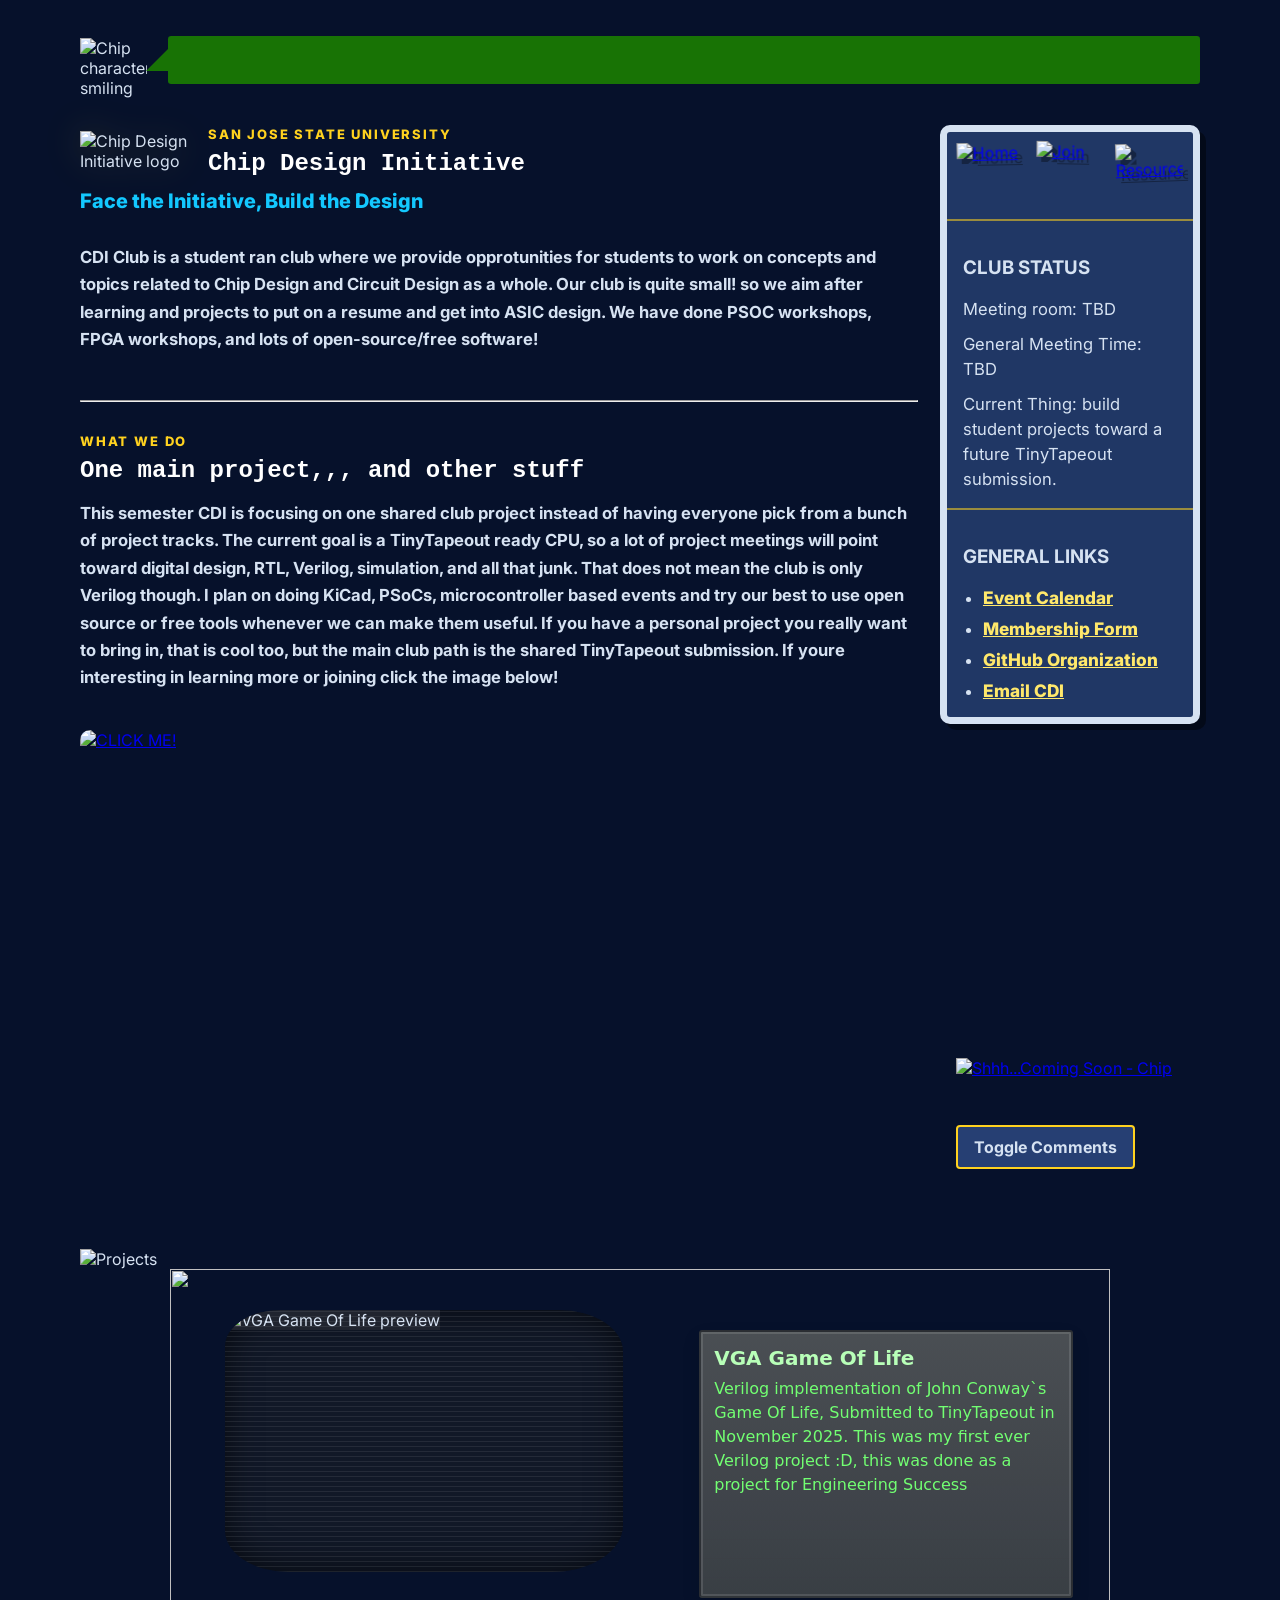
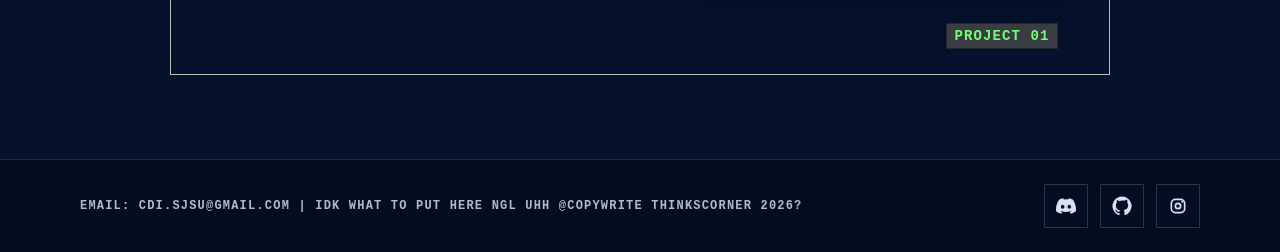
==== index.html @ 1e7fcd72 "Standardize code and improve UX" ====
<!doctype html>
<html lang="en">
  <head>
    <meta charset="UTF-8" />
    <meta name="viewport" content="width=device-width, initial-scale=1.0" />
    <link rel="icon" type="image/png" href="public/favicon.png" />
    <link rel="apple-touch-icon" href="public/apple-touch-icon.png" />
    <meta name="description"
      content="Chip Design Initiative is a student club focused on open-source RTL, Verilog HDL, TinyTapeout ASIC projects, and silicon design." />
    <meta name="kicya-site-verification"
      content="ce43774d18c16a7ce35b96535ad0fc1ae816e09ad508728feb3665fb26a5dd84">
    <meta property="og:image"
      content="https://cdi-sjsu.github.io/public/favicon.png">
    <meta name="theme-color" content="#FFD700">
    <title>Chip Design Initiative | Home</title>

    <link rel="stylesheet" href="styles/floppy-nav.css" />
    <link rel="stylesheet" href="styles/home-layout.css" />
    <link rel="stylesheet" href="styles/project-gallery.css" />
    <link rel="stylesheet" href="styles/pop-intro.css" />
    <script type="module" src="scripts/pop-intro.js"></script>
    <script type="module" src="scripts/project-gallery.js"></script>
    <script type="module" src="scripts/comments.js"></script>
    <script src="https://u.widget.st/ar.js"></script>
  </head>
  <body>
    <!-- opening splash thing, JS fills this with the pop out images -->
    <div class="pop-intro" data-pop-intro aria-hidden="true">
      <div class="pop-intro__field" data-pop-intro-field></div>
    </div>

    <main class="margin">
      <!-- little speech status at the top, the text scrolls with css -->
      <div class="status-post">
        <img src="public/images/speach.png" class="status-face"
          alt="Chip character smiling" />
        <div class="speech-bubble">
          <div
            class="status-text scrolling-text"><span>Homepage is being built live. Check Discord for the newest meeting and project updates.</span></div>
        </div>
      </div>

      <section class="home-columns">
        <div class="home-main-column">
          <div class="panel-heading">
            <img src="public/images/cdi-logo-transparent.png"
              alt="Chip Design Initiative logo" class="panel-logo" />
            <div>
              <p class="panel-kicker">San Jose State University</p>
              <h1>Chip Design Initiative</h1>
            </div>
          </div>

          <p class="tagline">Face the Initiative, Build the Design </p>
          <p><b>CDI Club is a student ran club where we provide opprotunities for students to work on concepts and topics related to Chip Design and Circuit Design as a whole. Our club is quite small! so we aim after learning and projects to put on a resume and get into ASIC design. We have done PSOC workshops, FPGA workshops, and lots of open-source/free software!</b></p>
          <div>
            <hr />
          </div>

          <div>
            <p class="panel-kicker">What we do</p>
            <h2>One main project,,, and other stuff</h2>
            <p><b>This semester CDI is focusing on one shared club project instead of having everyone pick from a bunch of project tracks. The current goal is a TinyTapeout ready CPU, so a lot of project meetings will point toward digital design, RTL, Verilog, simulation, and all that junk. That does not mean the club is only Verilog though. I plan on doing KiCad, PSoCs, microcontroller based events and try our best to use open source or free tools whenever we can make them useful. If you have a personal project you really want to bring in, that is cool too, but the main club path is the shared TinyTapeout submission. If youre interesting in learning more or joining click the image below! </b></p>
          </div>

          <a class="home-banner-link" href="join.html">
            <img src="public/images/CLICKME.JPG" alt="CLICK ME!"
              class="home-banner-image" />
          </a>
        </div>

        <!-- side bar box, links can be added here later -->
        <div class="home-side-column">
          <aside class="panel side-board">
            <!-- floppy image nav -->
            <header class="side-nav-header">
              <nav class="floppy-nav floppy-nav--side"
                aria-label="Site navigation">
                <a class="floppy-link floppy-link--home" href="index.html"
                  aria-label="Home">
                  <img src="public/images/floppy-home.png" alt="Home" />
                </a>
                <a class="floppy-link floppy-link--join" href="join.html"
                  aria-label="Join">
                  <img src="public/images/floppy-join.png" alt="Join" />
                </a>
                <a class="floppy-link floppy-link--resources"
                  href="resources.html" aria-label="Resources">
                  <img src="public/images/floppy-resources.png"
                    alt="Resources" />
                </a>
              </nav>
            </header>

            <div class="side-section">
              <h3>CLUB STATUS</h3>
              <p>Meeting room: TBD</p>
              <p>General Meeting Time: TBD</p>
              <p>Current Thing: build student projects toward a future TinyTapeout submission.</p>
            </div>

            <!-- useful links -->
            <div class="side-section general-links">
              <h3>GENERAL LINKS</h3>
              <ul>
                <li><a href="https://calendar.google.com/calendar/embed?src=cdi.sjsu%40gmail.com&ctz=America%2FLos_Angeles">Event Calendar</a></li>
                <li><a href="https://docs.google.com/forms/d/e/1FAIpQLSc1XJVmmeI6ApU85vqD8r12ORUr-p_DzMZ37G7i_m9TBEsBSA/viewform?usp=header">Membership Form</a></li>
                <li><a href="https://github.com/cdi-sjsu">GitHub Organization</a></li>
                <li><a href="mailto:cdi.sjsu@gmail.com">Email CDI</a></li>
              </ul>
            </div>
          </aside>

          <div class="side-calendar">
            <iframe
              title="CDI Google Calendar"
              src="https://calendar.google.com/calendar/embed?src=cdi.sjsu%40gmail.com&ctz=America%2FLos_Angeles"
              scrolling="no"></iframe>

            <div>
              <div class="side-section">
                <a href="updates.html">
                  <img src="public/images/ComingSoon.jpg"
                    alt="Shhh...Coming Soon - Chip" class="updates-preview" />
                </a>
              </div>
            </div>
          </div>

          <!-- DISCUSSION BOX -->
          <div class="side-section comments-section">
            <button class="comments-toggle" type="button" data-comments-toggle
              aria-haspopup="dialog" aria-controls="comments-widget">
        Toggle Comments</button>
          </div>
        </div>
      </section>

      <!-- DISCUSSION BOX2 -->
      <dialog id="comments-widget" class="widget" aria-label="Comments">
        <button class="widget__close" type="button" data-comments-close
          autofocus>Close comments</button>
        <ws-widget type="comments" iid="6006" name="homepage"></ws-widget>
      </dialog>

      <!-- project area -->
      <section class="project-zone" id="projects">
        <img src="public/images/projects-title-cdi.png"
          class="project-title-art" alt="Projects" />
        <div class="project-machine" data-project-gallery>
          <img src="public/images/project-oscilloscope-frame.png"
            class="project-machine__base" alt="" />
          <div class="project-machine__screen">
            <img src="public/images/under-construction-warning.jpg"
              alt="Project preview" data-project-image />
          </div>
          <div class="project-machine__text" tabindex="0" aria-live="polite"
            aria-atomic="true">
            <h3 data-project-title>VGA Game Of Life</h3>
            <p
              data-project-description>Verilog implementation of John Conway's Game Of Life, Submitted to TinyTapeout in November 2025.</p>
          </div>
          <button class="project-machine__button project-machine__button--back"
            type="button" data-project-back>Back</button>
          <a class="project-machine__github" href="https://github.com/cdi-sjsu"
            aria-label="Open project GitHub" data-project-github>GitHub</a>
          <button class="project-machine__button project-machine__button--next"
            type="button" data-project-next>Next</button>
          <span class="project-machine__count"
            data-project-count>PROJECT 01</span>
        </div>
      </section>
    </main>
    <!-- sorry guys ill fix the ai SVG aonther time :0 but it does look fancy! however imma... make it in MS Paint (thats how real its getting -->
    <footer class="site-footer">
      <p>Email: cdi.sjsu@gmail.com | Idk what to put here ngl uhh @Copywrite ThinksCorner 2026? </p>
      <div class="footer-links">
        <a href="https://discord.gg/MGekkTQVfd" aria-label="CDI Discord">
          <svg viewBox="0 0 24 24" fill="currentColor" aria-hidden="true">
            <path
              d="M20.32 4.37A19.8 19.8 0 0 0 15.36 2.8a13.7 13.7 0 0 0-.64 1.32 18.4 18.4 0 0 0-5.44 0 13.7 13.7 0 0 0-.64-1.32 19.7 19.7 0 0 0-4.97 1.58C.53 9.08-.32 13.66.1 18.18a20 20 0 0 0 6.1 3.02c.5-.66.93-1.36 1.3-2.1a12.8 12.8 0 0 1-2.05-.98c.17-.13.34-.26.5-.39a14.2 14.2 0 0 0 12.1 0c.16.13.33.26.5.39-.65.38-1.34.7-2.06.98.38.74.82 1.44 1.3 2.1a20 20 0 0 0 6.11-3.02c.5-5.24-.84-9.78-3.58-13.81ZM8.02 15.4c-1.18 0-2.15-1.08-2.15-2.4s.95-2.4 2.15-2.4c1.2 0 2.17 1.09 2.15 2.4 0 1.32-.95 2.4-2.15 2.4Zm7.96 0c-1.18 0-2.15-1.08-2.15-2.4s.95-2.4 2.15-2.4c1.2 0 2.17 1.09 2.15 2.4 0 1.32-.95 2.4-2.15 2.4Z" />
          </svg>
        </a>
        <a href="https://github.com/cdi-sjsu"
          aria-label="CDI GitHub organization">
          <svg viewBox="0 0 24 24" fill="currentColor" aria-hidden="true">
            <path fill-rule="evenodd"
              d="M12 .5A11.5 11.5 0 0 0 8.36 22.9c.58.11.8-.25.8-.56v-2.02c-3.26.71-3.95-1.4-3.95-1.4-.53-1.36-1.3-1.72-1.3-1.72-1.07-.73.08-.72.08-.72 1.18.08 1.8 1.21 1.8 1.21 1.05 1.8 2.75 1.28 3.42.98.1-.76.41-1.28.75-1.57-2.6-.3-5.33-1.3-5.33-5.78 0-1.28.46-2.32 1.21-3.14-.12-.3-.52-1.5.12-3.1 0 0 .98-.32 3.22 1.2A11.1 11.1 0 0 1 12 5.38c1 0 1.97.13 2.9.39 2.23-1.52 3.21-1.2 3.21-1.2.64 1.6.24 2.8.12 3.1.75.82 1.2 1.86 1.2 3.14 0 4.5-2.74 5.48-5.35 5.77.42.37.8 1.08.8 2.18v3.58c0 .31.21.68.8.56A11.5 11.5 0 0 0 12 .5Z"
              clip-rule="evenodd" />
          </svg>
        </a>
        <a href="https://www.instagram.com/cdi.sjsu/"
          aria-label="CDI Instagram"><svg viewBox="0 0 24 24" fill="none" aria-hidden="true"><rect x="4" y="4" width="16" height="16" rx="5" stroke="currentColor" stroke-width="2"/><circle cx="12" cy="12" r="3.2" stroke="currentColor" stroke-width="2"/><circle cx="17" cy="7" r="1.2" fill="currentColor"/></svg></a>
      </div>
    </footer>
  </body>
</html>
---- styles/floppy-nav.css ----
.floppy-nav {
  /* old outside-screen floppy nav, still used on pages that need it */
  position: fixed;
  top: 18vh;
  right: -8.875rem;
  z-index: 90;
  width: 15.625rem;
  height: 28.75rem;
}

.floppy-link {
  position: absolute;
  right: 0;
  display: block;
  width: clamp(9.375rem, 16vw, 15.3125rem);
  transform-origin: right center;
  filter: drop-shadow(0.5rem 0.5rem 0 rgba(0, 0, 0, 0.35));
}

.floppy-link img {
  display: block;
  width: 100%;
  height: auto;
}

.floppy-link--home {
  top: 0;
  transform: translateX(0) rotate(2deg);
}

.floppy-link--join {
  top: 4.875rem;
  transform: translateX(2.375rem) rotate(-3deg);
  animation: floppy-join-close 180ms steps(4, end) both;
}

.floppy-link--resources {
  top: 9.0625rem;
  transform: translateX(4.75rem) rotate(3deg);
  animation: floppy-resources-close 180ms steps(4, end) both;
}

.floppy-nav:hover,
.floppy-nav:focus-within {
  right: -1.375rem;
}

.floppy-nav:hover .floppy-link--home,
.floppy-nav:focus-within .floppy-link--home {
  transform: translateX(0) rotate(0);
}

.floppy-nav:hover .floppy-link--join,
.floppy-nav:focus-within .floppy-link--join {
  animation: floppy-join-open 250ms steps(5, end) both;
}

.floppy-nav:hover .floppy-link--resources,
.floppy-nav:focus-within .floppy-link--resources {
  animation: floppy-resources-open 300ms steps(5, end) both;
}

.floppy-link:focus-visible {
  outline: 0.1875rem solid #ffd21f;
  outline-offset: 0.25rem;
}

.floppy-nav--side {
  /* sidebar version: three tiny floppies in a row */
  position: static;
  display: flex;
  justify-content: space-between;
  align-items: center;
  gap: 0.5rem;
  width: 100%;
  height: auto;
  margin: 0 auto;
}

.floppy-nav--side:hover,
.floppy-nav--side:focus-within {
  right: auto;
  height: auto;
}

.floppy-nav--side .floppy-link {
  position: static;
  display: block;
  width: 4.1875rem;
  height: 4.1875rem;
  transform: rotate(-1deg);
  animation: none;
  transition: transform 120ms steps(3, end), filter 120ms steps(3, end);
  filter: drop-shadow(0.3125rem 0.3125rem 0 rgba(0, 0, 0, .35));
}

.floppy-nav--side .floppy-link img {
  width: 4.1875rem;
  height: 4.1875rem;
  object-fit: contain;
}

.floppy-nav--side .floppy-link--home,
.floppy-nav--side .floppy-link--join,
.floppy-nav--side .floppy-link--resources,
.floppy-nav--side:hover .floppy-link--home,
.floppy-nav--side:hover .floppy-link--join,
.floppy-nav--side:hover .floppy-link--resources,
.floppy-nav--side:focus-within .floppy-link--home,
.floppy-nav--side:focus-within .floppy-link--join,
.floppy-nav--side:focus-within .floppy-link--resources {
  top: auto;
  right: auto;
  animation: none;
}

.floppy-nav--side .floppy-link:nth-child(2) {
  transform: rotate(1deg);
}

.floppy-nav--side .floppy-link:nth-child(3) {
  transform: rotate(-2deg);
}

.floppy-nav--side .floppy-link:hover,
.floppy-nav--side .floppy-link:focus-visible {
  transform: scale(1.07) rotate(0);
  filter: drop-shadow(0.5rem 0.5rem 0 rgba(0, 0, 0, .4));
}

@keyframes floppy-join-open {
  from {
    top: 4.875rem;
    transform: translateX(2.375rem) rotate(-3deg);
  }

  to {
    top: 9.875rem;
    transform: translateX(0) rotate(0);
  }
}

@keyframes floppy-resources-open {
  from {
    top: 9.0625rem;
    transform: translateX(4.75rem) rotate(3deg);
  }

  to {
    top: 17.25rem;
    transform: translateX(0) rotate(0);
  }
}

@keyframes floppy-join-close {
  from {
    top: 8.625rem;
    transform: translateX(0) rotate(0);
  }

  to {
    top: 4.875rem;
    transform: translateX(2.375rem) rotate(-3deg);
  }
}

@keyframes floppy-resources-close {
  from {
    top: 17.25rem;
    transform: translateX(0) rotate(0);
  }

  to {
    top: 9.0625rem;
    transform: translateX(4.75rem) rotate(3deg);
  }
}

@media (max-width: 47.5rem) {
  .floppy-nav {
    top: 14vh;
    right: -7rem;
    width: 12.8125rem;
    height: 23.75rem;
  }

  .floppy-nav:hover,
  .floppy-nav:focus-within {
    right: -1.125rem;
  }

  .floppy-nav--side,
  .floppy-nav--side:hover,
  .floppy-nav--side:focus-within {
    position: static;
    width: 100%;
    height: auto;
  }
}

@media (prefers-reduced-motion: reduce) {
  .floppy-link,
  .floppy-nav:hover .floppy-link,
  .floppy-nav:focus-within .floppy-link {
    animation: none;
  }
}
---- styles/home-layout.css ----
@import url("https://fonts.googleapis.com/css2?family=Inter:wght@400;600;700;800;900&family=Space+Grotesk:wght@600;700&display=swap");

:root {
  /* main colors I keep reusing */
  --panel-bg: #263f73;
  --panel-border: #ffd21f;
  --panel-shadow: rgba(0, 0, 0, .42);
  --page-ink: #06112b;
  --page-text: #d6e2f2;
  --page-blue: #13c8ff;
  --font-body: Inter, "Work Sans", system-ui, -apple-system, BlinkMacSystemFont, "Segoe UI", sans-serif;
  --font-heading: "Space Grotesk", Inter, "Work Sans", system-ui, sans-serif;
}

body {
  background-color: #06112b;
  color: #d6e2f2;
  font-family: var(--font-body);
  margin: 0;
}

p {
  margin-top: 1rem;
  line-height: 1.65;
  font-size: clamp(0.9375rem, 1.3vw, 1.125rem);
}

.margin {
  /* keeps the website from touching the screen edges */
  width: min(70rem, 100%);
  margin: 0 auto;
  padding: 2.375rem 1rem 4rem;
}

.status-post {
  /* top speech bubble row */
  display: grid;
  grid-template-columns: 4.75rem minmax(0, 1fr);
  gap: 0.75rem;
  align-items: start;
  margin-bottom: 1.25rem;
}

.status-face {
  width: 4.1875rem;
  height: 4.1875rem;
  object-fit: contain;
}

.speech-bubble {
  /* the green text bubble */
  position: relative;
  display: flex;
  align-items: center;
  background: #187305;
  border-radius: .2em;
  min-height: 2rem;
  margin-top: -0.125rem;
  padding: 0.5rem 0.75rem;
  overflow: visible;
}

.speech-bubble:after {
  content: '';
  position: absolute;
  left: -1.375rem;
  top: 0.75rem;
  width: 0;
  height: 0;
  border: 1.4375rem solid transparent;
  border-right-color: #187305;
  border-left: 0;
  border-bottom: 0;
  margin-top: 0;
  margin-left: 0;
}

.status-text {
  position: relative;
  margin: 0;
  font-weight: 800;
  line-height: 1.5;
}

.home-columns {
  /* main layout: big left area and smaller right side bar */
  display: grid;
  grid-template-columns: minmax(0, 1.45fr) minmax(11.25rem, .45fr);
  gap: 1.375rem;
  align-items: start;
}

.home-main-column {
  display: flex;
  flex-direction: column;
  gap: 1.375rem;
}

.panel {
  /* normal box style, border image is the goofy frame */
  background:
    linear-gradient(180deg, rgba(38, 63, 115, .96), rgba(18, 44, 96, .96)),
    #263f73;
  border-width: 0.4375rem;
  border-style: solid;
  border-image: url("../public/images/border-frame-test.png") 7 stretch;
  box-shadow: 0.375rem 0.375rem 0 var(--panel-shadow);
  padding: 1rem;
  border-radius: 0.625rem;
}

.intro-box {
  padding: clamp(1.125rem, 3vw, 2.125rem);
}

.home-banner-link {
  display: block;
}

.home-banner-image {
  display: block;
  width: 100%;
  height: 15.625rem;
  object-fit: cover;
  border-radius: 0.625rem;
}

.main-info-panel {
  /* homepage about box, scrolls if text gets too tall */
  display: flex;
  flex-direction: column;
  gap: 1.125rem;
  max-height: 26.875rem;
  overflow-y: auto;
}

.info-part + .info-part {
  padding-top: 1.125rem;
  border-top: 0.125rem solid rgba(255, 210, 31, .45);
}

.panel-heading {
  display: flex;
  gap: 1rem;
  align-items: center;
}

.panel-logo {
  width: clamp(4.375rem, 10vw, 7rem);
  height: auto;
  filter: drop-shadow(0 0 1.125rem rgba(255, 210, 31, .22));
}

.panel-kicker {
  margin: 0;
  color: #ffd21f;
  font: 800 0.8125rem/1.4 var(--font-body);
  letter-spacing: .14em;
  text-transform: uppercase;
}

.panel h1,
.panel h2,
.home-main-column h1,
.home-main-column h2 {
  margin: 0.5rem 0 0;
  color: #fff;
  font-family: ui-monospace, "SFMono-Regular", Consolas, monospace;
  line-height: 1.06;
}

.panel h1 {
  font-size: clamp(2.125rem, 5.7vw, 4rem);
}

.panel h2 {
  font-size: clamp(1.375rem, 3vw, 2rem);
}

.page-panel h1 {
  margin: 0.5rem 0 0;
  color: #fff;
  font-family: ui-monospace, "SFMono-Regular", Consolas, monospace;
  font-size: clamp(2.125rem, 5vw, 3.625rem);
  line-height: 1.05;
}

.page-panel h2 {
  margin: 1.375rem 0 0.75rem;
  color: #fff;
  font-family: ui-monospace, "SFMono-Regular", Consolas, monospace;
}

.scroll-panel {
  max-height: 40.625rem;
  overflow-y: auto;
}

.tagline {
  margin: -0.625rem 0 -0.5rem;
  color: var(--page-blue);
  font-family: var(--font-body);
  font-size: clamp(1rem, 1.8vw, 1.25rem);
  font-weight: 800;
  line-height: 1.25;
}

.panel p {
  margin-top: 1rem;
  color: #d6e2f2;
  font-size: clamp(0.9375rem, 1.3vw, 1.125rem);
  line-height: 1.65;
}

.panel-links {
  display: flex;
  flex-wrap: wrap;
  gap: 0.75rem;
  margin-top: 1.5rem;
}

.side-board {
  /* right side bar */
  display: flex;
  flex-direction: column;
  background: #203765;
  padding: 0;
  overflow: auto;
}

.side-nav-header {
  padding: 0.625rem;
  border-bottom: 0.125rem solid rgba(255, 210, 31, .55);
}

.side-section {
  padding: 1rem;
  border-bottom: 0.125rem solid rgba(255, 210, 31, .55);
}

.side-section:last-child {
  border-bottom: 0;
}

.scrolling-text {
  /* announcement text scrolls inside the bubble */
  overflow: hidden;
  white-space: nowrap;
  width: 100%;
}

.scrolling-text span {
  display: inline-block;
  padding-inline-start: 100%;
  animation: scroll-left 12s linear infinite;
}

@keyframes scroll-left {
  from {
    transform: translateX(0);
  }
  to {
    transform: translateX(-100%);
  }
}

.side-section p {
  margin: 0.625rem 0 0;
  color: #d6e2f2;
  line-height: 1.5;
}

.general-links ul {
  margin: 0;
  padding-left: 1.25rem;
}

.general-links li {
  margin-top: 0.625rem;
}

.general-links a {
  color: #ffe86b;
  font-size: 1.08rem;
  font-weight: 800;
}

.general-links a:visited {
  color: #fff4b0;
}

.calendar-box {
  margin-top: 1.125rem;
  overflow: hidden;
  border: 0.125rem solid #ffd21f;
  border-radius: 0.5rem;
  background: #203765;
}

.calendar-box iframe {
  margin-top: 0.625rem;
  display: block;
  width: 100%;
  height: 17.5rem;
  border: 0;
  box-sizing: border-box;
}

.project-zone {
  padding: 4rem 0 1.25rem;
}

.site-footer {
  display: flex;
  justify-content: space-between;
  gap: 1.25rem;
  align-items: center;
  padding: 1.5rem max(1rem, calc((100vw - 70rem) / 2));
  border-top: 0.0625rem solid rgba(255, 255, 255, .12);
  background: rgba(0, 0, 0, .28);
}

.site-footer p {
  margin: 0;
  color: #aebad0;
  font: 700 0.75rem/1.6 ui-monospace, "SFMono-Regular", Consolas, monospace;
  letter-spacing: .1em;
  text-transform: uppercase;
}

.footer-links {
  display: flex;
  gap: 0.75rem;
}

.footer-links a {
  display: grid;
  place-items: center;
  width: 2.625rem;
  height: 2.625rem;
  color: #d6e2f2;
  border: 0.0625rem solid rgba(255, 255, 255, .16);
  background: rgba(6, 17, 43, .35);
}

.footer-links a:hover {
  color: #ffd21f;
  border-color: rgba(255, 210, 31, .6);
}

.footer-links svg {
  width: 1.25rem;
  height: 1.25rem;
}

@media (max-width: 51.25rem) {
  .home-columns,
  .site-footer {
    grid-template-columns: 1fr;
    display: grid;
  }

  .status-post {
    grid-template-columns: 3.625rem minmax(0, 1fr);
    align-items: start;
  }

  .status-face {
    width: 3.625rem;
    height: 3.625rem;
  }

  .calendar-flex {
    display: block;
  }

  .calendar-flex iframe {
    width: 100%;
  }
}

.widget {
  position: fixed;
  top: 0;
  right: 0;
  left: auto;
  box-sizing: border-box;
  width: min(23.75rem, 100%);
  max-width: none;
  height: 100vh;
  height: 100dvh;
  max-height: none;
  margin: 0;
  padding: 1rem;
  border: 0;
  background: #fff;
  box-shadow: -0.125rem 0 0.625rem rgba(0,0,0,0.1);
  z-index: 1000;
  overflow-y: auto;
}

.widget::backdrop {
  background: rgba(6, 17, 43, .65);
}

.comments-toggle,
.widget__close {
  max-width: 100%;
  min-height: 2.75rem;
  padding: 0.625rem 1rem;
  border: 0.125rem solid var(--panel-border);
  border-radius: 0.25rem;
  background: var(--panel-bg);
  color: var(--page-text);
  font: 700 1rem var(--font-body);
  cursor: pointer;
}

.widget__close {
  display: block;
  margin: 0 0 1rem auto;
}

.comments-toggle:focus-visible,
.widget__close:focus-visible {
  outline: 0.1875rem solid var(--page-blue);
  outline-offset: 0.1875rem;
}

body:has(.widget[open]) {
  overflow: hidden;
}

@media (max-width: 38.75rem) {
  .margin {
    padding-top: 1.5rem;
  }

  .panel-heading {
    align-items: flex-start;
  }

  .site-footer {
    align-items: start;
  }
}

.side-calendar {
  margin-top: 1.125rem;
}

.side-calendar iframe {
  display: block;
  width: 100%;
  height: 18.75rem;
  border: 0;
}

.updates-preview {
  display: block;
  width: 100%;
  height: 100%;
  object-fit: cover;
}

.comments-section {
  margin-top: .9375rem;
}

@media (prefers-reduced-motion: reduce) {
  .scrolling-text {
    white-space: normal;
  }

  .scrolling-text span {
    display: block;
    padding-inline-start: 0;
    animation: none;
  }
}
---- styles/project-gallery.css ----
.project-zone {
  /* whole projects section */
  position: relative;
  overflow: hidden;
}

.project-title-art {
  width: min(14.6875rem, 58vw);
  height: auto;
  display: block;
  margin: -1.75rem 0 0.25rem clamp(0, 2vw, 1.5rem);
}

.project-machine {
  /* oscilloscope frame that holds the project info */
  position: relative;
  width: min(58.75rem, 100%);
  aspect-ratio: 670 / 290;
  margin: 0 auto;
}

.project-machine__base {
  position: absolute;
  inset: 0;
  width: 100%;
  height: 100%;
  object-fit: contain;
  user-select: none;
  pointer-events: none;
}

.project-machine__screen {
  /* left screen area inside the oscilloscope art */
  position: absolute;
  left: 5.8%;
  top: 10.3%;
  width: 42.4%;
  height: 64.2%;
  overflow: hidden;
  border-radius: 14% 16% 18% 16%;
  background: #111827;
  box-shadow: inset 0 0 2.125rem rgba(0, 0, 0, .65);
}

.project-machine__screen img {
  width: 100%;
  height: 100%;
  object-fit: contain;
  opacity: 1; /* Changed from .9 so blend-mode doesn't blow out image */
  background: #20242f;
  position: relative;
  z-index: 1; /* Keep below ::after overlay */
}

.project-machine__screen::after {
  content: "";
  position: absolute;
  inset: 0;
  z-index: 2; /* Keeps scanline reflection strictly on top */
  background:
    repeating-linear-gradient(0deg, rgba(255,255,255,.08), rgba(255,255,255,.08)
    0.0625rem, transparent 0.0625rem, transparent 0.3125rem),
    radial-gradient(circle at 48% 46%, transparent 45%, rgba(0,0,0,.22));
  pointer-events: none;
  mix-blend-mode: screen;
}

.project-machine__text {
  /* right text screen area */
  position: absolute;
  left: 56.3%;
  top: 15.2%;
  width: 36.6%;
  height: 58.5%;
  overflow: auto;
  overflow-wrap: anywhere;
  color: #72ff72;
  font-family: "Comic Sans MS", "Trebuchet MS", system-ui, sans-serif;
  padding: clamp(0.4375rem, 1.2vw, 0.8125rem);
  border: 0.125rem solid rgba(30, 34, 38, .55);
  border-radius: 0.1875rem;
  background:
    linear-gradient(180deg, rgba(82, 86, 88, .9), rgba(65, 69, 72, .88)),
    repeating-linear-gradient(0deg, transparent, transparent 1.125rem, rgba(0,
    0, 0, .14) 1.1875rem);
  box-shadow:
    inset 0 0 0 0.125rem rgba(255, 255, 255, .12),
    0 0.5rem 1.125rem rgba(0, 0, 0, .12);
}

.project-machine__text h3 {
  margin: 0 0 .3em;
  font-size: 1.25rem;
  line-height: 1.3;
  color: #b8ffb8;
}

.project-machine__text p {
  margin: 0;
  font-size: 1rem;
  line-height: 1.5;
  color: #72ff72;
}

.project-machine__button {
  position: absolute;
  border: 0;
  background: transparent;
  color: transparent;
  cursor: pointer;
}

.project-machine__button:focus-visible,
.project-machine__github:focus-visible {
  outline: 0.1875rem solid #13c8ff;
  outline-offset: 0.25rem;
}

.project-machine__button--back {
  left: 6%;
  top: 83%;
  width: 8%;
  height: 13%;
}

.project-machine__button--next {
  left: 39%;
  top: 83%;
  width: 8%;
  height: 13%;
}

.project-machine__github {
  position: absolute;
  left: 22%;
  top: 83%;
  width: 8%;
  height: 13%;
  color: transparent;
}

.project-machine__count {
  position: absolute;
  right: 5.5%;
  bottom: 6.5%;
  color: #72ff72;
  font: 700 clamp(0.5rem, 1.25vw, 0.875rem) ui-monospace, monospace;
  letter-spacing: .08em;
  background: rgba(64, 67, 70, .88);
  border: 0.0625rem solid rgba(18, 20, 22, .55);
  padding: .28em .55em;
}

@media (max-width: 38.75rem) {
  .project-machine {
    width: 100%;
  }

  .project-machine__text {
    padding: 0.5rem;
  }
}

.project-machine__text:focus-visible {
  outline: .1875rem solid #13c8ff;
  outline-offset: .25rem;
}
---- styles/pop-intro.css ----
.pop-intro {
  position: fixed;
  inset: 0;
  z-index: 999;
  overflow: hidden;
  pointer-events: none;
  background: transparent;
}

.pop-intro__field {
  position: absolute;
  inset: 0;
}

.pop-intro__image {
  position: absolute;
  left: var(--pop-x);
  top: var(--pop-y);
  width: var(--pop-size);
  height: auto;
  opacity: 0.94;
  transform: translate(-50%, -50%) rotate(var(--pop-rotation)) scale(1);
  transform-origin: center;
  user-select: none;
  filter: drop-shadow(0 1rem 1.625rem rgba(0, 0, 0, 0.32));

  /* animation written out the long way so it is easier to read */
  animation-name: cdi-logo-pop-away;
  animation-duration: 520ms;
  animation-timing-function: steps(4, end);
  animation-delay: var(--pop-delay);
  animation-fill-mode: forwards;
  will-change: opacity, transform;
}

@keyframes cdi-logo-pop-away {
  /* 0ms: starts normal */
  0% {
    opacity: 0.94;
    transform: translate(-50%, -50%) rotate(var(--pop-rotation)) scale(1);
  }

  /* about 156ms: pops bigger */
  30% {
    opacity: 1;
    transform: translate(-50%, -50%) rotate(var(--pop-rotation)) scale(1.36);
  }

  /* about 218ms: tiny hold at the top */
  42% {
    opacity: 1;
    transform: translate(-50%, -50%) rotate(var(--pop-rotation)) scale(1.36);
  }

  /* about 312ms: mostly gone */
  60% {
    opacity: 0.2;
    transform: translate(-50%, -50%) rotate(var(--pop-rotation)) scale(1.36);
  }

  /* 520ms: invisible, still big */
  100% {
    opacity: 0;
    transform: translate(-50%, -50%) rotate(var(--pop-rotation)) scale(1.36);
  }
}

@media (prefers-reduced-motion: reduce) {
  .pop-intro {
    display: none;
  }
}
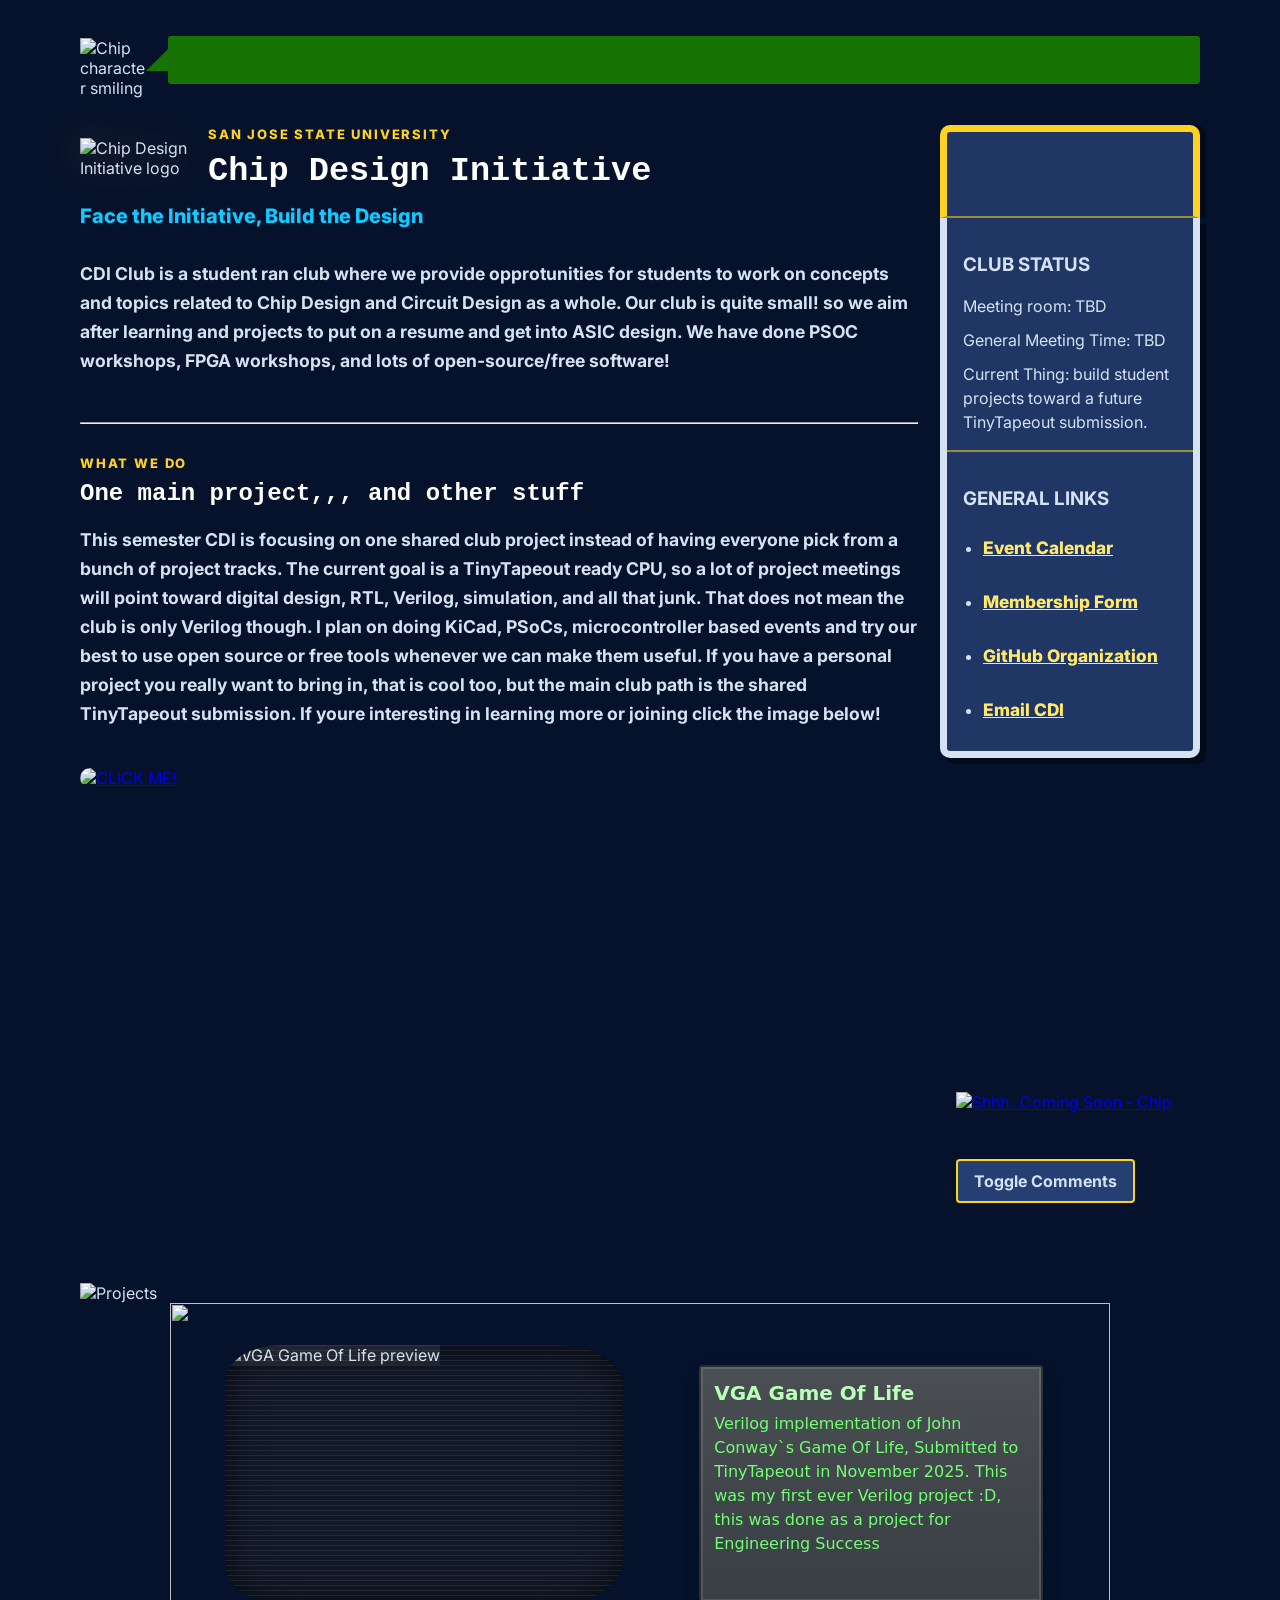
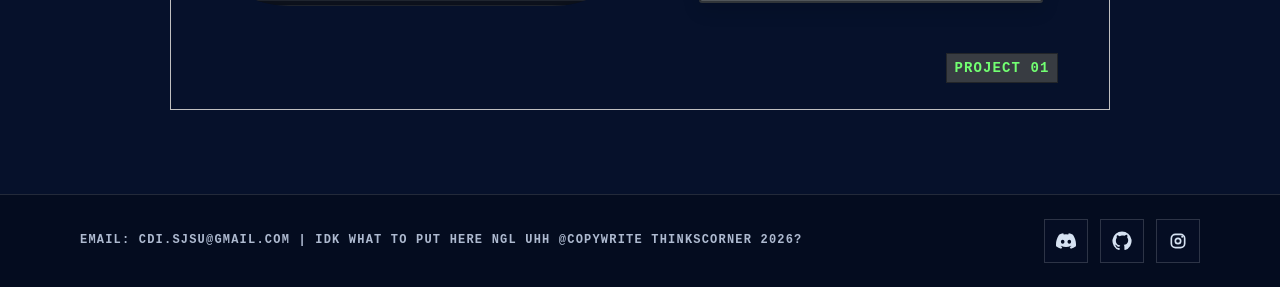
==== commit f7b35efa: "Add mobile layout" ====
--- a/index.html
+++ b/index.html
@@ -22,15 +22,16 @@
     <script type="module" src="scripts/project-gallery.js"></script>
     <script type="module" src="scripts/comments.js"></script>
     <script src="https://u.widget.st/ar.js"></script>
+    <link rel="stylesheet" href="styles/navigation.css" />
+    <script type="module" src="scripts/navigation.js"></script>
   </head>
-  <body>
+  <body class="has-mobile-nav">
     <!-- opening splash thing, JS fills this with the pop out images -->
     <div class="pop-intro" data-pop-intro aria-hidden="true">
       <div class="pop-intro__field" data-pop-intro-field></div>
     </div>
 
     <main class="margin">
-      <!-- little speech status at the top, the text scrolls with css -->
       <div class="status-post">
         <img src="public/images/speach.png" class="status-face"
           alt="Chip character smiling" />
@@ -41,6 +42,35 @@
       </div>
 
       <section class="home-columns">
+        <header class="side-nav-header site-navigation" data-site-navigation>
+          <div class="mobile-nav-bar">
+            <a class="mobile-nav-brand" href="index.html"
+              aria-label="CDI home">
+              <img src="public/images/cdi-logo-transparent.png" alt="" />
+            </a>
+            <button class="mobile-nav-toggle" type="button"
+              aria-expanded="false" aria-controls="site-nav-links"
+              data-nav-toggle>Menu</button>
+          </div>
+          <nav id="site-nav-links" class="floppy-nav floppy-nav--side"
+            aria-label="Site navigation" data-nav-links>
+            <a class="floppy-link floppy-link--home" href="index.html"
+              aria-label="Home" aria-current="page">
+              <img src="public/images/floppy-home.png" alt="" />
+              <span class="nav-link-label">Home</span>
+            </a>
+            <a class="floppy-link floppy-link--join" href="join.html"
+              aria-label="Join">
+              <img src="public/images/floppy-join.png" alt="" />
+              <span class="nav-link-label">Join</span>
+            </a>
+            <a class="floppy-link floppy-link--resources" href="resources.html"
+              aria-label="Resources">
+              <img src="public/images/floppy-resources.png" alt="" />
+              <span class="nav-link-label">Resources</span>
+            </a>
+          </nav>
+        </header>
         <div class="home-main-column">
           <div class="panel-heading">
             <img src="public/images/cdi-logo-transparent.png"
@@ -72,26 +102,6 @@
         <!-- side bar box, links can be added here later -->
         <div class="home-side-column">
           <aside class="panel side-board">
-            <!-- floppy image nav -->
-            <header class="side-nav-header">
-              <nav class="floppy-nav floppy-nav--side"
-                aria-label="Site navigation">
-                <a class="floppy-link floppy-link--home" href="index.html"
-                  aria-label="Home">
-                  <img src="public/images/floppy-home.png" alt="Home" />
-                </a>
-                <a class="floppy-link floppy-link--join" href="join.html"
-                  aria-label="Join">
-                  <img src="public/images/floppy-join.png" alt="Join" />
-                </a>
-                <a class="floppy-link floppy-link--resources"
-                  href="resources.html" aria-label="Resources">
-                  <img src="public/images/floppy-resources.png"
-                    alt="Resources" />
-                </a>
-              </nav>
-            </header>
-
             <div class="side-section">
               <h3>CLUB STATUS</h3>
               <p>Meeting room: TBD</p>
@@ -121,7 +131,8 @@
               <div class="side-section">
                 <a href="updates.html">
                   <img src="public/images/ComingSoon.jpg"
-                    alt="Shhh...Coming Soon - Chip" class="updates-preview" />
+                    alt="Shhh...Coming Soon - Chip"
+                    class="updates-preview" />
                 </a>
               </div>
             </div>
@@ -148,11 +159,26 @@
         <img src="public/images/projects-title-cdi.png"
           class="project-title-art" alt="Projects" />
         <div class="project-machine" data-project-gallery>
-          <img src="public/images/project-oscilloscope-frame.png"
-            class="project-machine__base" alt="" />
-          <div class="project-machine__screen">
-            <img src="public/images/under-construction-warning.jpg"
-              alt="Project preview" data-project-image />
+          <div class="project-machine__visual">
+            <div class="project-machine__art">
+              <img src="public/images/project-oscilloscope-frame.png"
+                class="project-machine__base" alt="" />
+              <div class="project-machine__screen">
+                <img src="public/images/under-construction-warning.jpg"
+                  alt="Project preview" data-project-image />
+              </div>
+            </div>
+            <div class="project-machine__controls">
+              <button
+                class="project-machine__button project-machine__button--back"
+                type="button" data-project-back>Back</button>
+              <a class="project-machine__github"
+                href="https://github.com/cdi-sjsu"
+                aria-label="Open project GitHub" data-project-github>GitHub</a>
+              <button
+                class="project-machine__button project-machine__button--next"
+                type="button" data-project-next>Next</button>
+            </div>
           </div>
           <div class="project-machine__text" tabindex="0" aria-live="polite"
             aria-atomic="true">
@@ -160,12 +186,6 @@
             <p
               data-project-description>Verilog implementation of John Conway's Game Of Life, Submitted to TinyTapeout in November 2025.</p>
           </div>
-          <button class="project-machine__button project-machine__button--back"
-            type="button" data-project-back>Back</button>
-          <a class="project-machine__github" href="https://github.com/cdi-sjsu"
-            aria-label="Open project GitHub" data-project-github>GitHub</a>
-          <button class="project-machine__button project-machine__button--next"
-            type="button" data-project-next>Next</button>
           <span class="project-machine__count"
             data-project-count>PROJECT 01</span>
         </div>
--- a/styles/floppy-nav.css
+++ b/styles/floppy-nav.css
@@ -69,6 +69,7 @@
   /* sidebar version: three tiny floppies in a row */
   position: static;
   display: flex;
+  flex-wrap: wrap;
   justify-content: space-between;
   align-items: center;
   gap: 0.5rem;
@@ -86,8 +87,11 @@
 .floppy-nav--side .floppy-link {
   position: static;
   display: block;
-  width: 4.1875rem;
-  height: 4.1875rem;
+  width: min(100%, 4rem);
+  flex: 0 1 4rem;
+  min-width: 2.75rem;
+  height: auto;
+  aspect-ratio: 1;
   transform: rotate(-1deg);
   animation: none;
   transition: transform 120ms steps(3, end), filter 120ms steps(3, end);
@@ -95,8 +99,8 @@
 }
 
 .floppy-nav--side .floppy-link img {
-  width: 4.1875rem;
-  height: 4.1875rem;
+  width: 100%;
+  height: auto;
   object-fit: contain;
 }
 
--- a/styles/home-layout.css
+++ b/styles/home-layout.css
@@ -12,22 +12,45 @@
   --font-heading: "Space Grotesk", Inter, "Work Sans", system-ui, sans-serif;
 }
 
+*,
+*::before,
+*::after {
+  box-sizing: border-box;
+}
+
 body {
   background-color: #06112b;
   color: #d6e2f2;
   font-family: var(--font-body);
+  overflow-wrap: break-word;
   margin: 0;
+}
+
+h1,
+h2,
+h3,
+h4 {
+  text-wrap: balance;
+  overflow-wrap: anywhere;
+}
+
+p,
+li,
+.role-item {
+  text-wrap: pretty;
 }
 
 p {
   margin-top: 1rem;
   line-height: 1.65;
-  font-size: clamp(0.9375rem, 1.3vw, 1.125rem);
+  font-size: clamp(1rem, .9rem + .25vw, 1.125rem);
 }
 
 .margin {
   /* keeps the website from touching the screen edges */
-  width: min(70rem, 100%);
+  box-sizing: border-box;
+  container: page / inline-size;
+  width: min(72rem, 100%);
   margin: 0 auto;
   padding: 2.375rem 1rem 4rem;
 }
@@ -54,10 +77,11 @@
   align-items: center;
   background: #187305;
   border-radius: .2em;
-  min-height: 2rem;
+  min-height: 3rem;
   margin-top: -0.125rem;
   padding: 0.5rem 0.75rem;
   overflow: visible;
+  min-width: 0;
 }
 
 .speech-bubble:after {
@@ -80,20 +104,36 @@
   margin: 0;
   font-weight: 800;
   line-height: 1.5;
+  overflow-wrap: anywhere;
+  text-wrap: pretty;
 }
 
 .home-columns {
   /* main layout: big left area and smaller right side bar */
   display: grid;
   grid-template-columns: minmax(0, 1.45fr) minmax(11.25rem, .45fr);
-  gap: 1.375rem;
+  grid-template-areas: "main navigation" "main sidebar";
+  grid-template-rows: auto 1fr;
+  gap: 0 1.375rem;
   align-items: start;
 }
 
 .home-main-column {
+  grid-area: main;
   display: flex;
   flex-direction: column;
   gap: 1.375rem;
+}
+
+.home-side-column {
+  grid-area: sidebar;
+}
+
+.home-main-column,
+.home-side-column,
+.panel-heading > div {
+  min-width: 0;
+  overflow-wrap: anywhere;
 }
 
 .panel {
@@ -120,8 +160,7 @@
 .home-banner-image {
   display: block;
   width: 100%;
-  height: 15.625rem;
-  object-fit: cover;
+  height: auto;
   border-radius: 0.625rem;
 }
 
@@ -141,11 +180,17 @@
 
 .panel-heading {
   display: flex;
+  flex-wrap: wrap;
   gap: 1rem;
   align-items: center;
 }
 
+.panel-heading > div {
+  flex: 1 1 12.5rem;
+}
+
 .panel-logo {
+  flex-shrink: 0;
   width: clamp(4.375rem, 10vw, 7rem);
   height: auto;
   filter: drop-shadow(0 0 1.125rem rgba(255, 210, 31, .22));
@@ -166,7 +211,11 @@
   margin: 0.5rem 0 0;
   color: #fff;
   font-family: ui-monospace, "SFMono-Regular", Consolas, monospace;
-  line-height: 1.06;
+  line-height: 1.2;
+}
+
+.home-main-column h1 {
+  font-size: clamp(1.75rem, 1.5rem + .75vw, 2.25rem);
 }
 
 .panel h1 {
@@ -208,7 +257,7 @@
 .panel p {
   margin-top: 1rem;
   color: #d6e2f2;
-  font-size: clamp(0.9375rem, 1.3vw, 1.125rem);
+  font-size: clamp(1rem, .9rem + .25vw, 1.125rem);
   line-height: 1.65;
 }
 
@@ -225,11 +274,19 @@
   flex-direction: column;
   background: #203765;
   padding: 0;
+  border-top: 0;
+  border-radius: 0 0 0.625rem 0.625rem;
   overflow: auto;
 }
 
 .side-nav-header {
+  grid-area: navigation;
   padding: 0.625rem;
+  background: #203765;
+  border: 0.4375rem solid var(--panel-border);
+  border-image: url("../public/images/border-frame-test.png") 7 stretch;
+  border-radius: 0.625rem 0.625rem 0 0;
+  box-shadow: 0.375rem 0 0 var(--panel-shadow);
   border-bottom: 0.125rem solid rgba(255, 210, 31, .55);
 }
 
@@ -243,7 +300,6 @@
 }
 
 .scrolling-text {
-  /* announcement text scrolls inside the bubble */
   overflow: hidden;
   white-space: nowrap;
   width: 100%;
@@ -259,8 +315,21 @@
   from {
     transform: translateX(0);
   }
+
   to {
     transform: translateX(-100%);
+  }
+}
+
+@media (prefers-reduced-motion: reduce) {
+  .scrolling-text {
+    white-space: normal;
+  }
+
+  .scrolling-text span {
+    display: block;
+    padding-inline-start: 0;
+    animation: none;
   }
 }
 
@@ -268,6 +337,7 @@
   margin: 0.625rem 0 0;
   color: #d6e2f2;
   line-height: 1.5;
+  font-size: 1rem;
 }
 
 .general-links ul {
@@ -280,6 +350,12 @@
 }
 
 .general-links a {
+  display: inline-block;
+  max-width: 100%;
+  min-height: 2.75rem;
+  padding-block: 0.5rem;
+  overflow-wrap: anywhere;
+  text-wrap: balance;
   color: #ffe86b;
   font-size: 1.08rem;
   font-weight: 800;
@@ -306,12 +382,34 @@
   box-sizing: border-box;
 }
 
+.side-calendar {
+  margin-top: 1.125rem;
+}
+
+.side-calendar iframe {
+  display: block;
+  width: 100%;
+  height: 18.75rem;
+  border: 0;
+}
+
+.updates-preview {
+  display: block;
+  width: 100%;
+  height: auto;
+}
+
+.comments-section {
+  margin-top: .9375rem;
+}
+
 .project-zone {
   padding: 4rem 0 1.25rem;
 }
 
 .site-footer {
   display: flex;
+  flex-wrap: wrap;
   justify-content: space-between;
   gap: 1.25rem;
   align-items: center;
@@ -321,6 +419,9 @@
 }
 
 .site-footer p {
+  flex: 1 1 28rem;
+  min-width: 0;
+  overflow-wrap: anywhere;
   margin: 0;
   color: #aebad0;
   font: 700 0.75rem/1.6 ui-monospace, "SFMono-Regular", Consolas, monospace;
@@ -330,14 +431,15 @@
 
 .footer-links {
   display: flex;
+  flex-wrap: wrap;
   gap: 0.75rem;
 }
 
 .footer-links a {
   display: grid;
   place-items: center;
-  width: 2.625rem;
-  height: 2.625rem;
+  width: 2.75rem;
+  height: 2.75rem;
   color: #d6e2f2;
   border: 0.0625rem solid rgba(255, 255, 255, .16);
   background: rgba(6, 17, 43, .35);
@@ -353,11 +455,28 @@
   height: 1.25rem;
 }
 
-@media (max-width: 51.25rem) {
+@media (max-width: 67.25rem) {
   .home-columns,
   .site-footer {
     grid-template-columns: 1fr;
     display: grid;
+  }
+
+  .home-columns {
+    grid-template-areas: "navigation" "main" "sidebar";
+    grid-template-rows: auto;
+    gap: 1.375rem;
+  }
+
+  .side-nav-header {
+    border-bottom-width: 0.4375rem;
+    border-radius: 0.625rem;
+    box-shadow: 0.375rem 0.375rem 0 var(--panel-shadow);
+  }
+
+  .side-board {
+    border-top: 0.4375rem solid var(--panel-border);
+    border-radius: 0.625rem;
   }
 
   .status-post {
@@ -431,6 +550,21 @@
   overflow: hidden;
 }
 
+.resource-page-nav a,
+.resource-link-list a {
+  display: inline-block;
+  min-height: 2.75rem;
+  max-width: 100%;
+  padding-block: 0.5rem;
+  line-height: 1.5;
+  overflow-wrap: anywhere;
+  color: var(--panel-border);
+}
+
+.resource-link-list {
+  padding-left: 1.5rem;
+}
+
 @media (max-width: 38.75rem) {
   .margin {
     padding-top: 1.5rem;
@@ -445,36 +579,22 @@
   }
 }
 
-.side-calendar {
-  margin-top: 1.125rem;
-}
-
-.side-calendar iframe {
-  display: block;
-  width: 100%;
-  height: 18.75rem;
-  border: 0;
-}
-
-.updates-preview {
-  display: block;
-  width: 100%;
-  height: 100%;
-  object-fit: cover;
-}
-
-.comments-section {
-  margin-top: .9375rem;
-}
-
-@media (prefers-reduced-motion: reduce) {
-  .scrolling-text {
-    white-space: normal;
-  }
-
-  .scrolling-text span {
-    display: block;
-    padding-inline-start: 0;
-    animation: none;
-  }
-}
+@container (max-width: 16rem) {
+  .status-post {
+    grid-template-columns: minmax(0, 1fr);
+  }
+
+  .status-face {
+    width: 3rem;
+    height: 3rem;
+  }
+
+  .speech-bubble::after {
+    left: .75rem;
+    top: -.75rem;
+    border: .75rem solid transparent;
+    border-bottom-color: #187305;
+    border-top: 0;
+    border-right: 0;
+  }
+}
--- a/styles/project-gallery.css
+++ b/styles/project-gallery.css
@@ -15,6 +15,7 @@
   /* oscilloscope frame that holds the project info */
   position: relative;
   width: min(58.75rem, 100%);
+  container-type: inline-size;
   aspect-ratio: 670 / 290;
   margin: 0 auto;
 }
@@ -144,24 +145,134 @@
   right: 5.5%;
   bottom: 6.5%;
   color: #72ff72;
-  font: 700 clamp(0.5rem, 1.25vw, 0.875rem) ui-monospace, monospace;
+  font: 700 .875rem/1.5 ui-monospace, monospace;
   letter-spacing: .08em;
   background: rgba(64, 67, 70, .88);
   border: 0.0625rem solid rgba(18, 20, 22, .55);
   padding: .28em .55em;
 }
 
-@media (max-width: 38.75rem) {
-  .project-machine {
-    width: 100%;
-  }
-
-  .project-machine__text {
-    padding: 0.5rem;
-  }
+.project-machine__visual,
+.project-machine__art,
+.project-machine__controls {
+  display: contents;
 }
 
 .project-machine__text:focus-visible {
   outline: .1875rem solid #13c8ff;
   outline-offset: .25rem;
 }
+
+@container page (max-width: 64rem) {
+  .project-machine {
+    width: min(100%, 35rem);
+    aspect-ratio: auto;
+    padding: .75rem;
+    border: .1875rem solid #85898d;
+    border-radius: .25rem;
+    background: #bfc0c0;
+    box-shadow: .375rem .375rem 0 var(--panel-shadow);
+  }
+
+  .project-machine__visual {
+    position: relative;
+    display: block;
+  }
+
+  .project-machine__art {
+    position: relative;
+    display: block;
+    aspect-ratio: 335 / 290;
+    overflow: hidden;
+  }
+
+  .project-machine__base {
+    width: 200%;
+    max-width: none;
+  }
+
+  .project-machine__screen {
+    left: 11.6%;
+    width: 84.8%;
+  }
+
+  .project-machine__button,
+  .project-machine__github {
+    top: 78%;
+    width: 22%;
+    height: 22%;
+    min-height: 2.75rem;
+    min-width: 2.75rem;
+  }
+
+  .project-machine__button--back {
+    left: 9%;
+  }
+
+  .project-machine__github {
+    left: 41%;
+  }
+
+  .project-machine__button--next {
+    left: 75%;
+  }
+
+  .project-machine__text {
+    position: static;
+    width: 100%;
+    height: auto;
+    margin-top: .75rem;
+    padding: 1rem;
+    overflow: visible;
+  }
+
+  .project-machine__count {
+    position: static;
+    display: table;
+    max-width: 100%;
+    margin: .75rem 0 0 auto;
+    overflow-wrap: anywhere;
+  }
+}
+
+@container (max-width: 14rem) {
+  .project-machine__art {
+    aspect-ratio: 335 / 248;
+  }
+
+  .project-machine__base {
+    height: auto;
+  }
+
+  .project-machine__screen {
+    top: 12.04%;
+    height: 75.07%;
+  }
+
+  .project-machine__controls {
+    display: flex;
+    flex-wrap: wrap;
+    gap: .5rem;
+    margin-top: .75rem;
+  }
+
+  .project-machine__button,
+  .project-machine__github {
+    position: static;
+    display: flex;
+    flex: 1 1 4.25rem;
+    align-items: center;
+    justify-content: center;
+    min-width: 0;
+    min-height: 2.75rem;
+    height: auto;
+    padding: .5em .75em;
+    border: .125rem solid #65665a;
+    border-radius: .25rem;
+    background: #f1e7b1;
+    color: #111827;
+    font: 700 1rem/1.3 ui-monospace, monospace;
+    text-decoration: none;
+    overflow-wrap: anywhere;
+  }
+}
--- a/styles/navigation.css
+++ b/styles/navigation.css
@@ -0,0 +1,171 @@
+.mobile-nav-bar,
+.mobile-nav-toggle,
+.nav-link-label,
+.site-navigation--mobile {
+  display: none;
+}
+
+.site-navigation [hidden] {
+  display: none !important;
+}
+
+.has-mobile-nav[data-nav-layout="compact"] {
+  .site-navigation,
+  .site-navigation--mobile {
+    display: flex;
+    flex-direction: column;
+    box-sizing: border-box;
+    width: 100%;
+    margin: 0;
+    padding: .5rem .75rem;
+    border: .125rem solid #ffd21f;
+    border-image: none;
+    border-radius: 0;
+    background: #203765;
+    color: #d6e2f2;
+    box-shadow: 0 .25rem 0 rgba(0, 0, 0, .42);
+    font-family: Inter, system-ui, sans-serif;
+  }
+
+  .site-navigation[data-nav-ready] {
+    position: fixed;
+    inset: 0 0 auto;
+    z-index: 100;
+    max-height: 100dvh;
+  }
+
+  & > main {
+    padding-top: 6rem;
+  }
+
+  .home-columns {
+    grid-template-columns: minmax(0, 1fr);
+    grid-template-areas: "main" "sidebar";
+    grid-template-rows: auto;
+    gap: 1.375rem;
+  }
+
+  .side-board {
+    border-top: .4375rem solid var(--panel-border);
+    border-radius: .625rem;
+  }
+
+  .resource-page-nav {
+    display: none;
+  }
+
+  .mobile-nav-bar {
+    display: flex;
+    flex-shrink: 0;
+    align-items: center;
+    justify-content: space-between;
+    gap: .5rem;
+    min-height: 3.5rem;
+  }
+
+  .mobile-nav-brand {
+    display: block;
+    flex: 0 0 2.75rem;
+    width: 2.75rem;
+    height: 2.75rem;
+  }
+
+  .mobile-nav-brand img {
+    display: block;
+    width: 100%;
+    height: 100%;
+    object-fit: contain;
+  }
+
+  .site-navigation[data-nav-ready] .mobile-nav-toggle {
+    display: inline-flex;
+    align-items: center;
+    justify-content: center;
+    box-sizing: border-box;
+    min-height: 2.75rem;
+    min-width: 0;
+    max-width: calc(100% - 3.25rem);
+    padding: .5em .75em;
+    border: .125rem solid #ffd21f;
+    border-radius: .25rem;
+    background: #263f73;
+    color: #ffe86b;
+    font: 700 1rem/1.4 ui-monospace, monospace;
+    overflow-wrap: anywhere;
+    text-wrap: balance;
+    cursor: pointer;
+  }
+
+  .site-navigation .floppy-nav--side {
+    position: static;
+    display: flex;
+    box-sizing: border-box;
+    flex: 0 1 auto;
+    flex-direction: column;
+    flex-wrap: nowrap;
+    align-items: stretch;
+    gap: .25rem;
+    width: 100%;
+    height: auto;
+    min-height: 0;
+    margin: .5rem 0 0;
+    padding: .25rem;
+    overflow-y: auto;
+    overscroll-behavior: contain;
+    border-top: .125rem solid rgba(255, 210, 31, .55);
+  }
+
+  .site-navigation .floppy-nav--side .floppy-link {
+    position: static;
+    display: grid;
+    grid-template-columns: min(2.75rem, 25%) minmax(0, 1fr);
+    flex: 0 0 auto;
+    align-items: center;
+    gap: .75rem;
+    box-sizing: border-box;
+    width: 100%;
+    min-width: 0;
+    min-height: 3.75rem;
+    height: auto;
+    aspect-ratio: auto;
+    padding: .5rem;
+    border: .125rem solid transparent;
+    border-radius: .25rem;
+    color: #ffe86b;
+    font: 700 1rem/1.5 ui-monospace, monospace;
+    text-decoration: none;
+    overflow-wrap: anywhere;
+    transform: none;
+    filter: none;
+    animation: none;
+  }
+
+  .site-navigation .floppy-nav--side .floppy-link img {
+    width: 100%;
+    height: auto;
+  }
+
+  .nav-link-label {
+    display: block;
+  }
+
+  .site-navigation .floppy-link[aria-current="page"],
+  .site-navigation .floppy-link:hover {
+    border-color: rgba(255, 210, 31, .55);
+    background: #263f73;
+  }
+
+  .site-navigation a:focus-visible,
+  .mobile-nav-toggle:focus-visible {
+    outline: .1875rem solid #13c8ff;
+    outline-offset: .125rem;
+  }
+}
+
+@media (max-width: 67.25rem) {
+  .has-mobile-nav:not(:has([data-nav-ready])) .site-navigation--mobile {
+    display: block;
+    padding: 1rem;
+    background: #203765;
+  }
+}
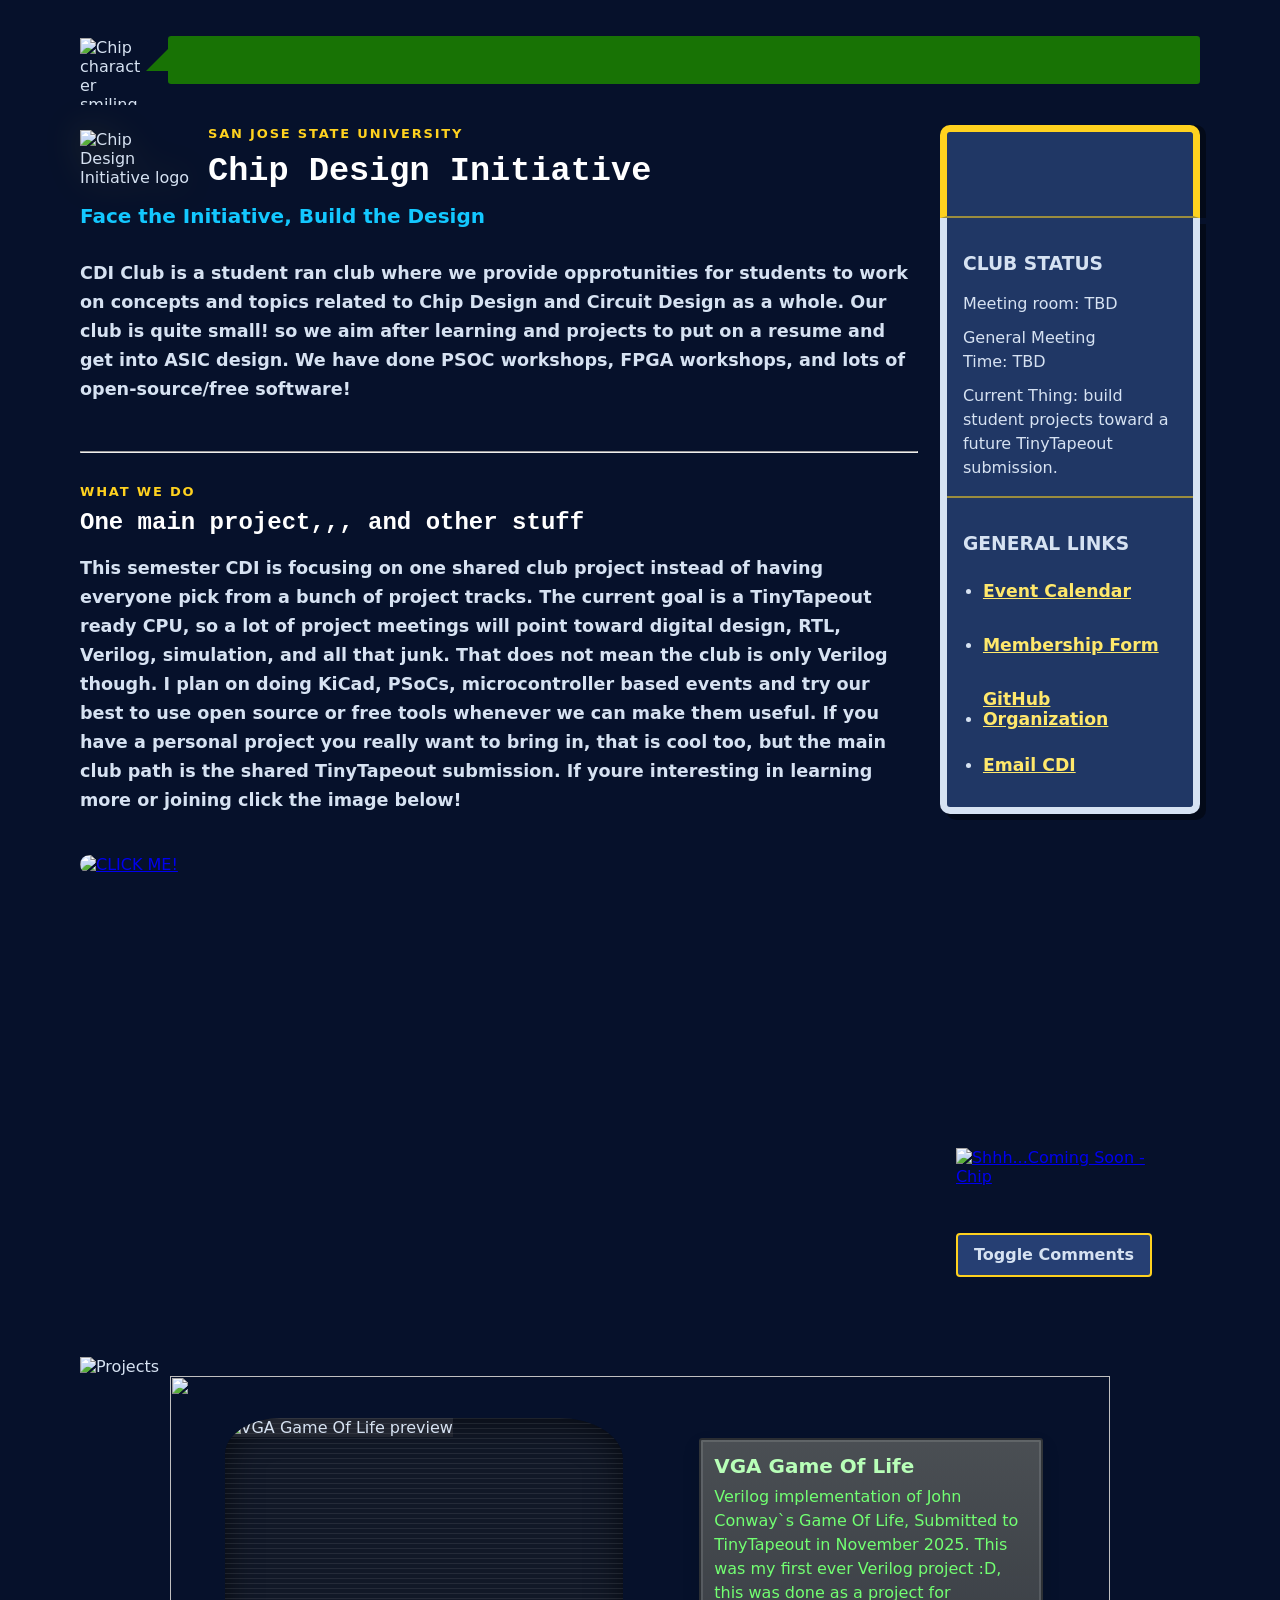
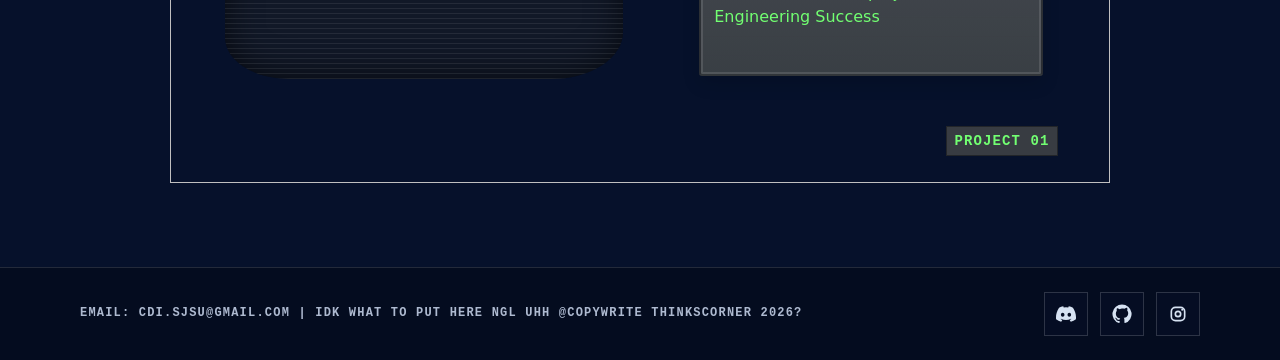
==== commit a581a473: "Harden site security" ====
--- a/index.html
+++ b/index.html
@@ -2,6 +2,19 @@
 <html lang="en">
   <head>
     <meta charset="UTF-8" />
+    <meta http-equiv="Content-Security-Policy"
+      content="default-src 'none';
+        base-uri 'none';
+        object-src 'none';
+        script-src 'self' https://u.widget.st/ar.js https://widget.st/embed/6006;
+        script-src-attr 'none';
+        style-src 'self' 'unsafe-inline' https://fonts.googleapis.com;
+        font-src https://fonts.gstatic.com;
+        img-src 'self' https://widget.st/widget/o/comments/avatar/ https://widget.st/images/smileys/ https://www.gravatar.com/avatar/;
+        connect-src https://widget.st/widget/o/comments/6006/ https://widget.st/embed/6006/needs_captcha;
+        frame-src https://calendar.google.com/calendar/ https://widget.st/embed/bridge;
+        form-action 'none';" />
+    <meta name="referrer" content="no-referrer" />
     <meta name="viewport" content="width=device-width, initial-scale=1.0" />
     <link rel="icon" type="image/png" href="public/favicon.png" />
     <link rel="apple-touch-icon" href="public/apple-touch-icon.png" />
@@ -125,6 +138,9 @@
             <iframe
               title="CDI Google Calendar"
               src="https://calendar.google.com/calendar/embed?src=cdi.sjsu%40gmail.com&ctz=America%2FLos_Angeles"
+              sandbox="allow-scripts allow-same-origin allow-forms allow-popups allow-popups-to-escape-sandbox"
+              allow="camera 'none'; microphone 'none'; geolocation 'none'; payment 'none'"
+              referrerpolicy="no-referrer"
               scrolling="no"></iframe>
 
             <div>
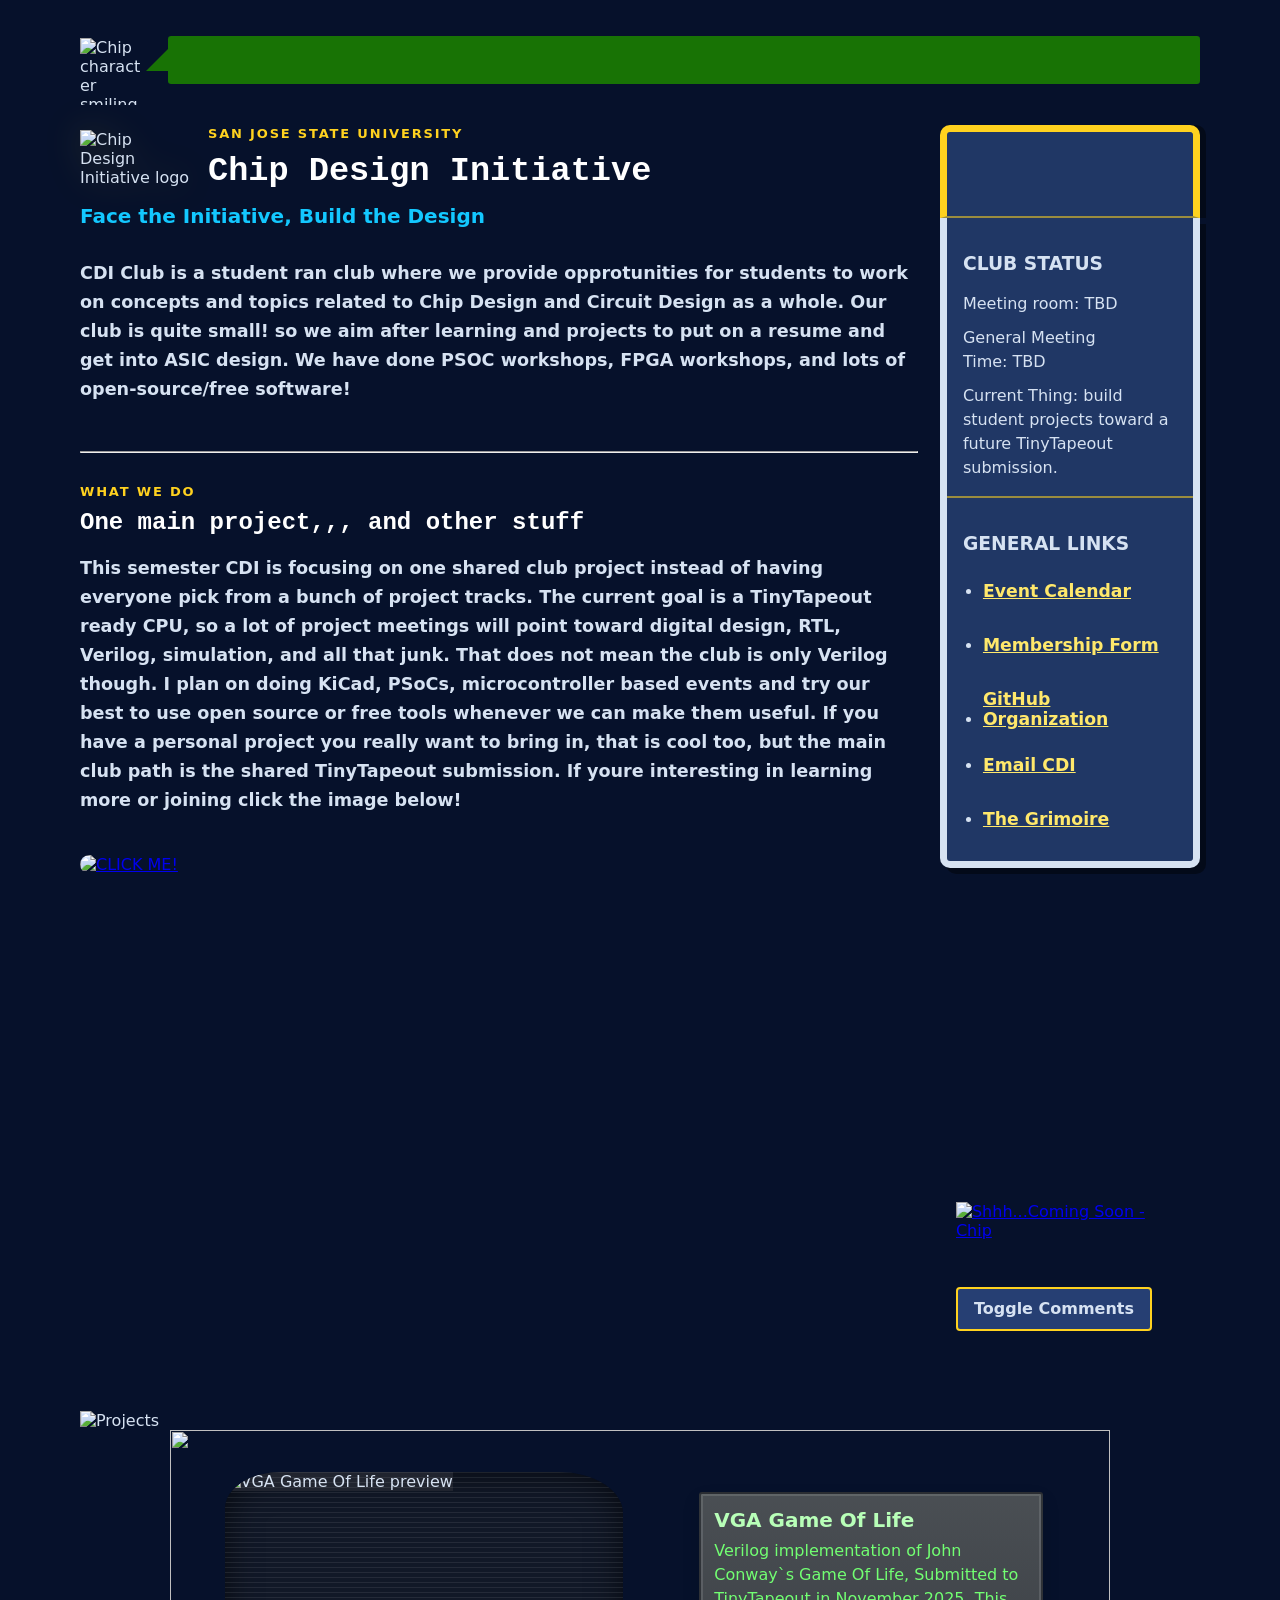
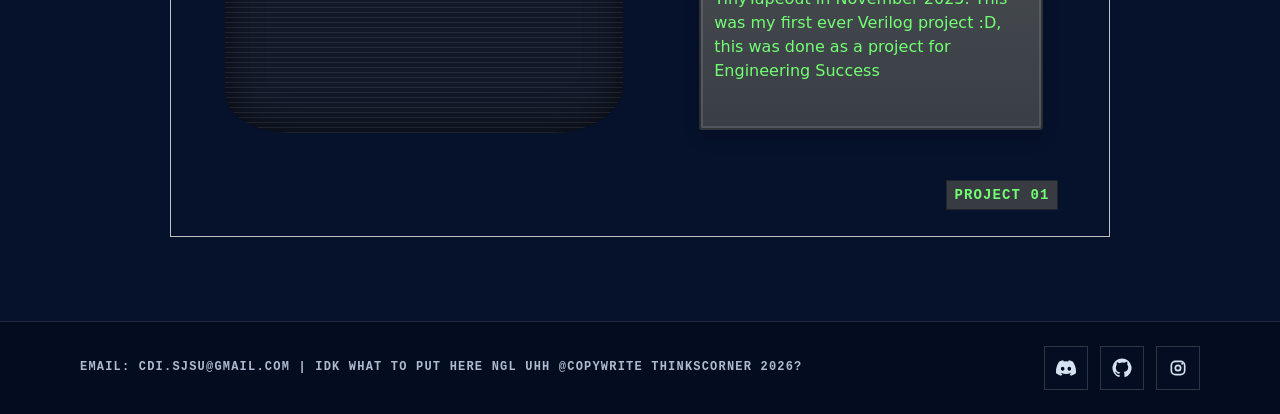
==== commit 40985f48: "Update index.html" ====
--- a/index.html
+++ b/index.html
@@ -50,7 +50,7 @@
           alt="Chip character smiling" />
         <div class="speech-bubble">
           <div
-            class="status-text scrolling-text"><span>Homepage is being built live. Check Discord for the newest meeting and project updates.</span></div>
+            class="status-text scrolling-text"><span> This has a Mobile formatted update!!! Check CDI out on your phone! Also were starting our GPU Project, Contact Thnk on discord if you wanna join!!.</span></div>
         </div>
       </div>
 
@@ -130,6 +130,7 @@
                 <li><a href="https://docs.google.com/forms/d/e/1FAIpQLSc1XJVmmeI6ApU85vqD8r12ORUr-p_DzMZ37G7i_m9TBEsBSA/viewform?usp=header">Membership Form</a></li>
                 <li><a href="https://github.com/cdi-sjsu">GitHub Organization</a></li>
                 <li><a href="mailto:cdi.sjsu@gmail.com">Email CDI</a></li>
+                <li><a href="https://cdi-sjsu.github.io/grimoire/">The Grimoire</a></li>
               </ul>
             </div>
           </aside>
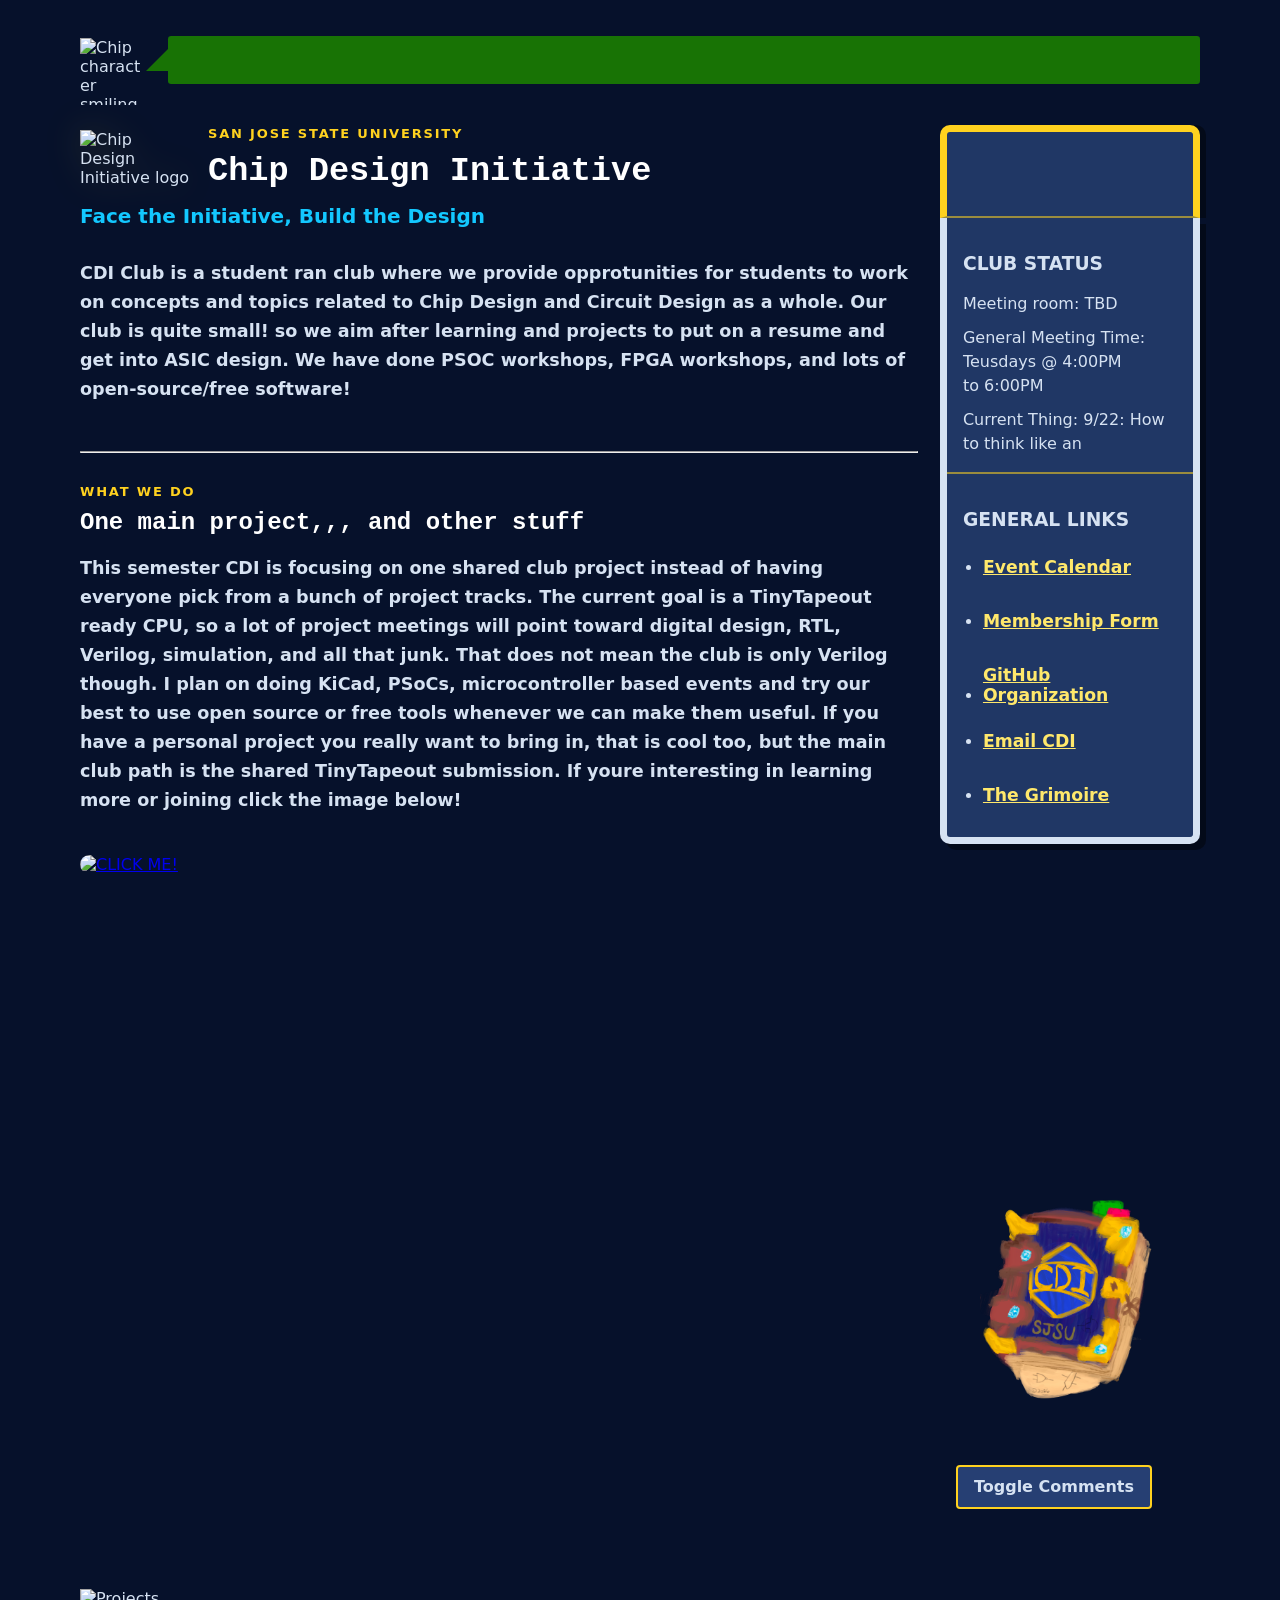
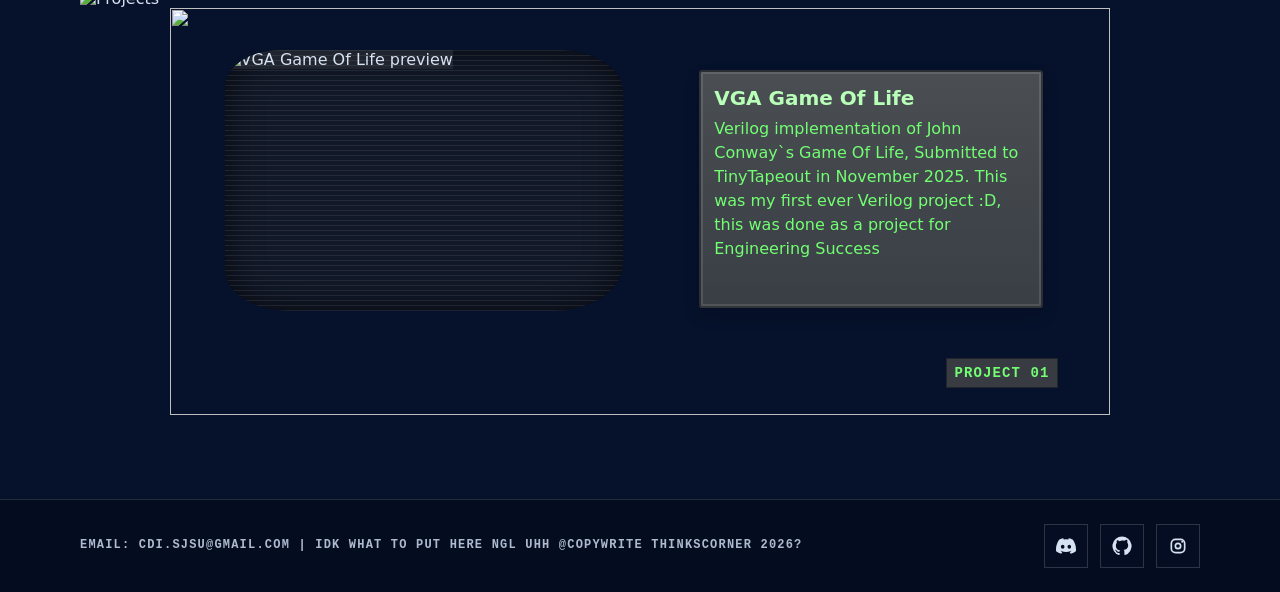
==== commit 6f3a0ae0: "Update index.html added grimoire" ====
--- a/index.html
+++ b/index.html
@@ -118,8 +118,8 @@
             <div class="side-section">
               <h3>CLUB STATUS</h3>
               <p>Meeting room: TBD</p>
-              <p>General Meeting Time: TBD</p>
-              <p>Current Thing: build student projects toward a future TinyTapeout submission.</p>
+              <p>General Meeting Time: Teusdays @ 4:00PM to 6:00PM </p>
+              <p>Current Thing: 9/22: How to think like an </p>
             </div>
 
             <!-- useful links -->
@@ -144,15 +144,14 @@
               referrerpolicy="no-referrer"
               scrolling="no"></iframe>
 
-            <div>
-              <div class="side-section">
-                <a href="updates.html">
-                  <img src="public/images/ComingSoon.jpg"
-                    alt="Shhh...Coming Soon - Chip"
-                    class="updates-preview" />
-                </a>
-              </div>
-            </div>
+           <div class="side-section">
+            <a href="https://cdi-sjsu.github.io/grimoire/">
+              <img src="public/images/Grimoire.png" 
+                alt="CDI Grimoire" 
+                class="grimoire-glow" 
+                style="display: block; margin: 0 auto; width: 100%; max-width: 180px;" />
+            </a>
+          </div>
           </div>
 
           <!-- DISCUSSION BOX -->
